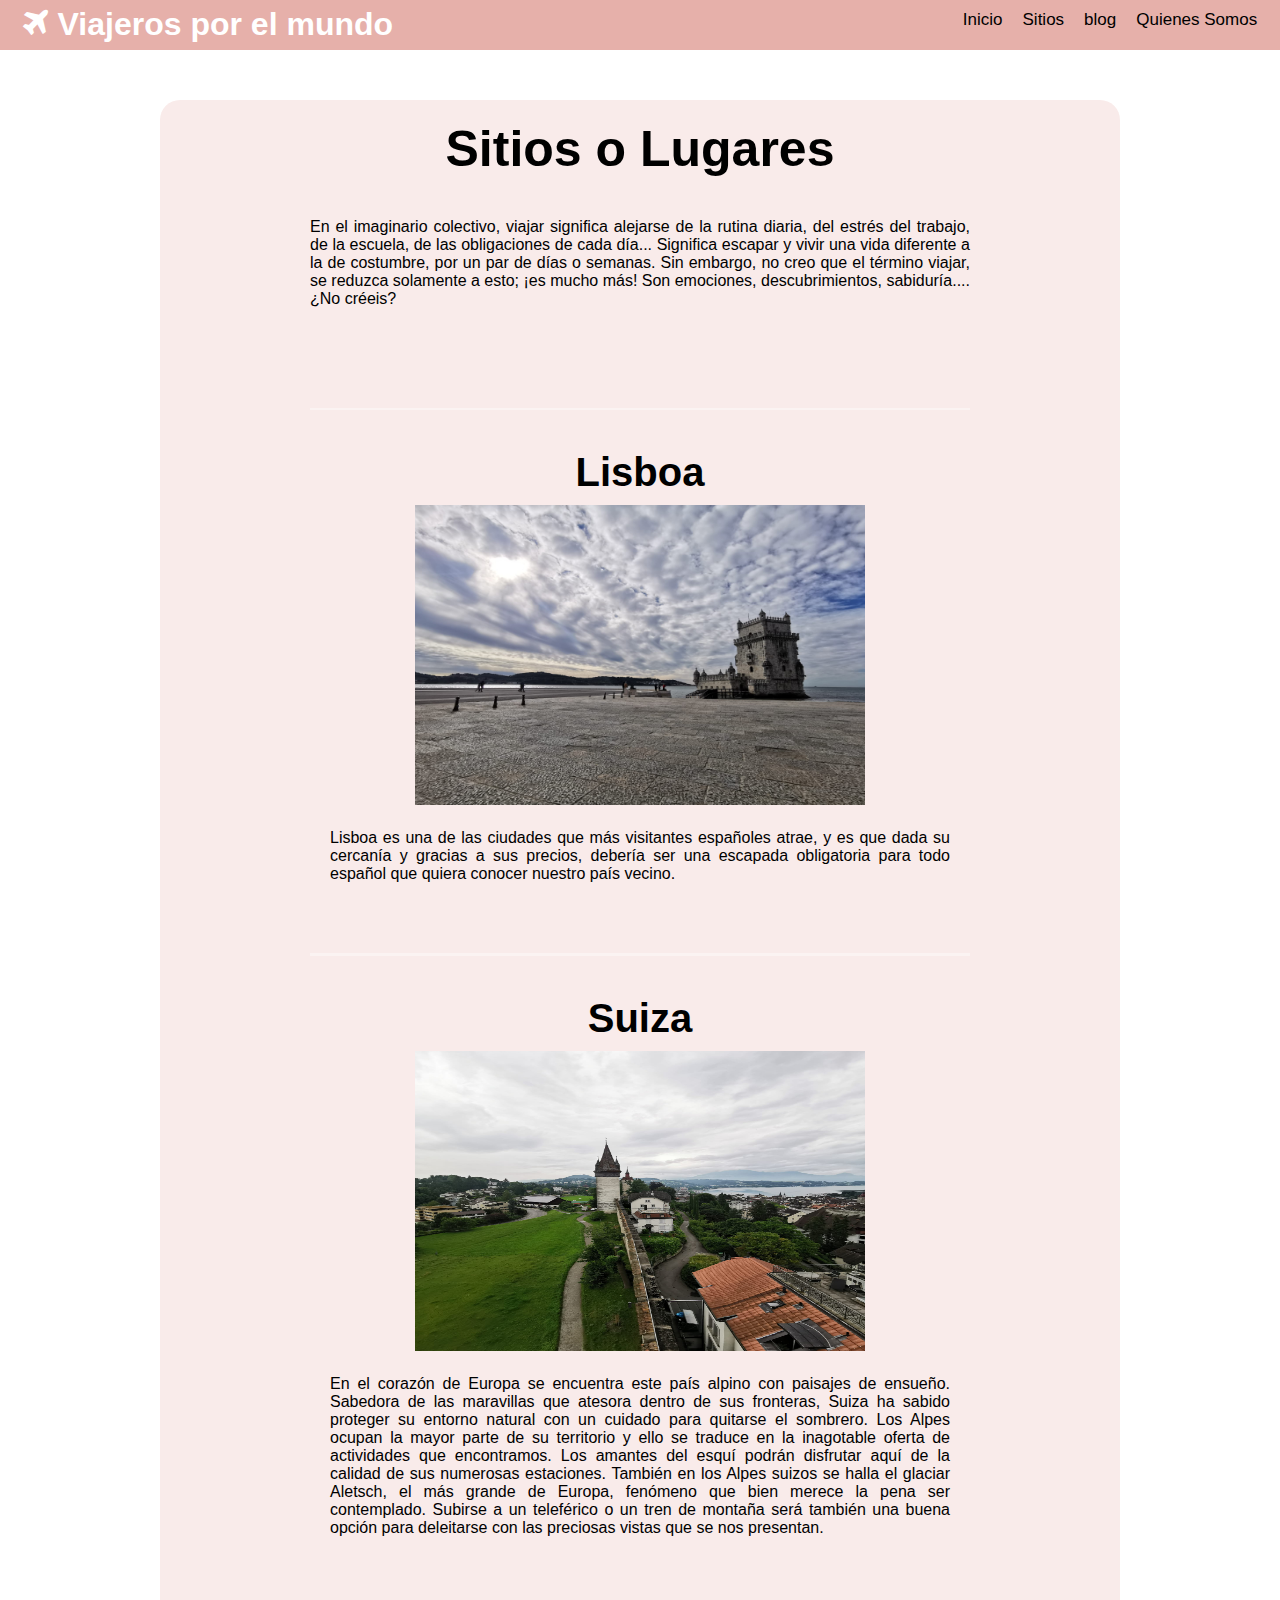
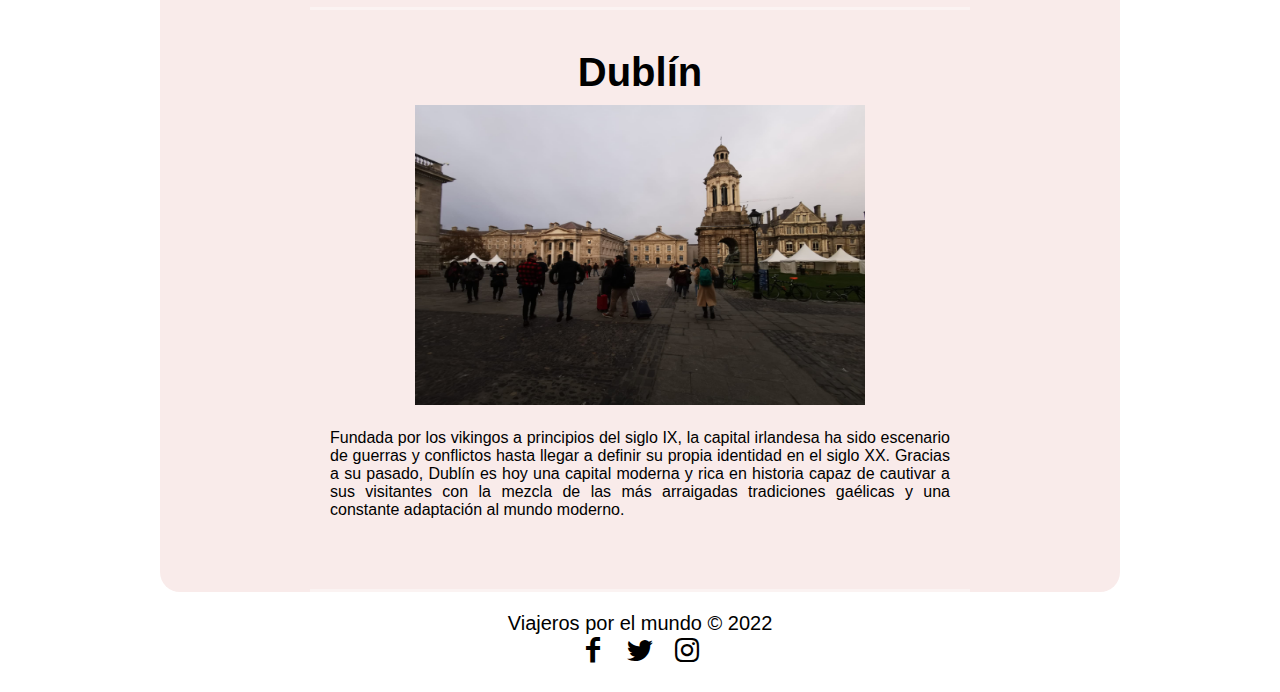
==== sitios.html @ c9110d7f "first time" ====
<!DOCTYPE html>
<html lang="es">

<head>
    <title>Viajeros</title>
    <meta charset="UTF-8">
    <meta name="viewport" content="width=device-width, user-scalable=no, inicial-scale=1,
	maximun-scale=1, minimun-scale=1">
	<link rel="stylesheet" href="css/fontello.css">
    <link rel="stylesheet" href="css2/estilo3.css">
</head>

<body>
    <header>
            <div class="contenedor">
                <h1 class="icon-flight">Viajeros por el mundo</h1>
                <input type="checkbox" id="menu-bar">
                <label  class="icon-menu" for="menu-bar"></label>
                <nav class="menu">
                    <a href="index.html">Inicio</a>
                    <a href="sitios.html">Sitios</a>
                    <a href="blog.html">blog</a>
                    <a href="contactos.html">Quienes Somos</a>
                </nav>	
            </div>
    </header>

    <main>
        <div class="contenedor">
            <h2 id="cabeza">Sitios o Lugares</h2>
            <p id="conocimiento">En el imaginario colectivo, viajar significa alejarse de la rutina diaria, del 
                estrés del trabajo, de la escuela, de las obligaciones de cada día... 
                Significa escapar y vivir una vida diferente a la de costumbre, por un par 
                de días o semanas. Sin embargo, no creo que el término viajar, se reduzca 
                solamente a esto; ¡es mucho más! Son emociones, descubrimientos, sabiduría....
                ¿No créeis?</p>
            <section>
                <div class="video">
                    <h4>Lisboa</h4>
                    <img src="img/Belen (1).jpeg" width="450" height="300" alt="belen" ></img>
                    <p>Lisboa es una de las ciudades que más visitantes españoles atrae, y es 
                        que dada su cercanía y gracias a sus precios, debería ser una escapada 
                       obligatoria para todo español que quiera conocer nuestro país vecino.</p>
                </div>
                <div class="video">
                    <h4>Suiza</h4>
                    <img src="img/lucerna.jpeg" width="450" height="300" alt="lucern"></img>
                    <p>En el corazón de Europa se encuentra este país alpino con paisajes de ensueño. 
                       Sabedora de las maravillas que atesora dentro de sus fronteras, Suiza ha sabido 
                       proteger su entorno natural con un cuidado para quitarse el sombrero. Los Alpes 
                       ocupan la mayor parte de su territorio y ello se traduce en la inagotable oferta 
                       de actividades que encontramos. Los amantes del esquí podrán disfrutar aquí de la 
                       calidad de sus numerosas estaciones. También en los Alpes suizos se halla el 
                       glaciar Aletsch, el más grande de Europa, fenómeno que bien merece la pena ser 
                       contemplado. Subirse a un teleférico o un tren de montaña será también una buena 
                       opción para deleitarse con las preciosas vistas que se nos presentan.</p>
                </div>
                <div class="video">
                    <h4>Dublín</h4>
                    <img src="img/trinity.jpeg" width="450" height="300" alt="trinity college"></img>
                    <p>Fundada por los vikingos a principios del siglo IX, la capital irlandesa ha sido 
                       escenario de guerras y conflictos hasta llegar a definir su propia identidad en 
                       el siglo XX. Gracias a su pasado, Dublín es hoy una capital moderna y rica en 
                       historia capaz de cautivar a sus visitantes con la mezcla de las más arraigadas 
                       tradiciones gaélicas y una constante adaptación al mundo moderno.</p>
                </div>
            </section> 
        </div>
    </main>

    <footer>
		<div class="contenedor">
			<p class="copy">Viajeros por el mundo &copy 2022 </p>
			<div class="sociales">
				<a class="icon-facebook" href=""></a>
				<a class="icon-twitter" href=""></a>
				<a class="icon-instagram" href=""></a>
			</div>
		</div>
	</footer>
</body>
</html>
---- css/fontello.css ----
@font-face {
  font-family: 'fontello';
  src: url('../font/fontello.eot?60300225');
  src: url('../font/fontello.eot?60300225#iefix') format('embedded-opentype'),
       url('../font/fontello.woff2?60300225') format('woff2'),
       url('../font/fontello.woff?60300225') format('woff'),
       url('../font/fontello.ttf?60300225') format('truetype'),
       url('../font/fontello.svg?60300225#fontello') format('svg');
  font-weight: normal;
  font-style: normal;
}
/* Chrome hack: SVG is rendered more smooth in Windozze. 100% magic, uncomment if you need it. */
/* Note, that will break hinting! In other OS-es font will be not as sharp as it could be */
/*
@media screen and (-webkit-min-device-pixel-ratio:0) {
  @font-face {
    font-family: 'fontello';
    src: url('../font/fontello.svg?60300225#fontello') format('svg');
  }
}
*/
[class^="icon-"]:before, [class*=" icon-"]:before {
  font-family: "fontello";
  font-style: normal;
  font-weight: normal;
  speak: never;

  display: inline-block;
  text-decoration: inherit;
  width: 1em;
  margin-right: .2em;
  text-align: center;
  /* opacity: .8; */

  /* For safety - reset parent styles, that can break glyph codes*/
  font-variant: normal;
  text-transform: none;

  /* fix buttons height, for twitter bootstrap */
  line-height: 1em;

  /* Animation center compensation - margins should be symmetric */
  /* remove if not needed */
  margin-left: .2em;

  /* you can be more comfortable with increased icons size */
  /* font-size: 120%; */

  /* Font smoothing. That was taken from TWBS */
  -webkit-font-smoothing: antialiased;
  -moz-osx-font-smoothing: grayscale;

  /* Uncomment for 3D effect */
  /* text-shadow: 1px 1px 1px rgba(127, 127, 127, 0.3); */
}

.icon-flight:before { content: '\e800'; } /* '' */
.icon-menu:before { content: '\e801'; } /* '' */
.icon-instagram:before { content: '\f16d'; } /* '' */
.icon-twitter:before { content: '\f309'; } /* '' */
.icon-facebook:before { content: '\f30c'; } /* '' */
---- css2/estilo3.css ----
@import url(menu2.css);
@import url(infositios.css);

* {
    margin: 0;
    padding: 0;
    box-sizing: border-box;   
}

body {
    font-family: palatino linotype, sans-serif;
}

header {
    width: 100%;
    height: 50px;
    background: #E6B0AA;
	color: #FFF;

    position: fixed;
    left: 0;
    top: 0;
    z-index: 10;
}

.contenedor {
	width: 98%;
	margin: auto;
}

h1{
	float: left;
	margin: 6px 0;
}

header .contenedor{
	display: table;
}

footer .contenedor {
	display: flex;
	flex-wrap: wrap;
	justify-content: center;
	padding-bottom: 25px;
}

.copy {
	font-size: 20px;
    margin-top:20px;
}

.sociales {
	width: 100%;
	text-align: center;
	font-size: 28px;
}

.sociales a{
	color: #000;
	text-decoration: none;
}
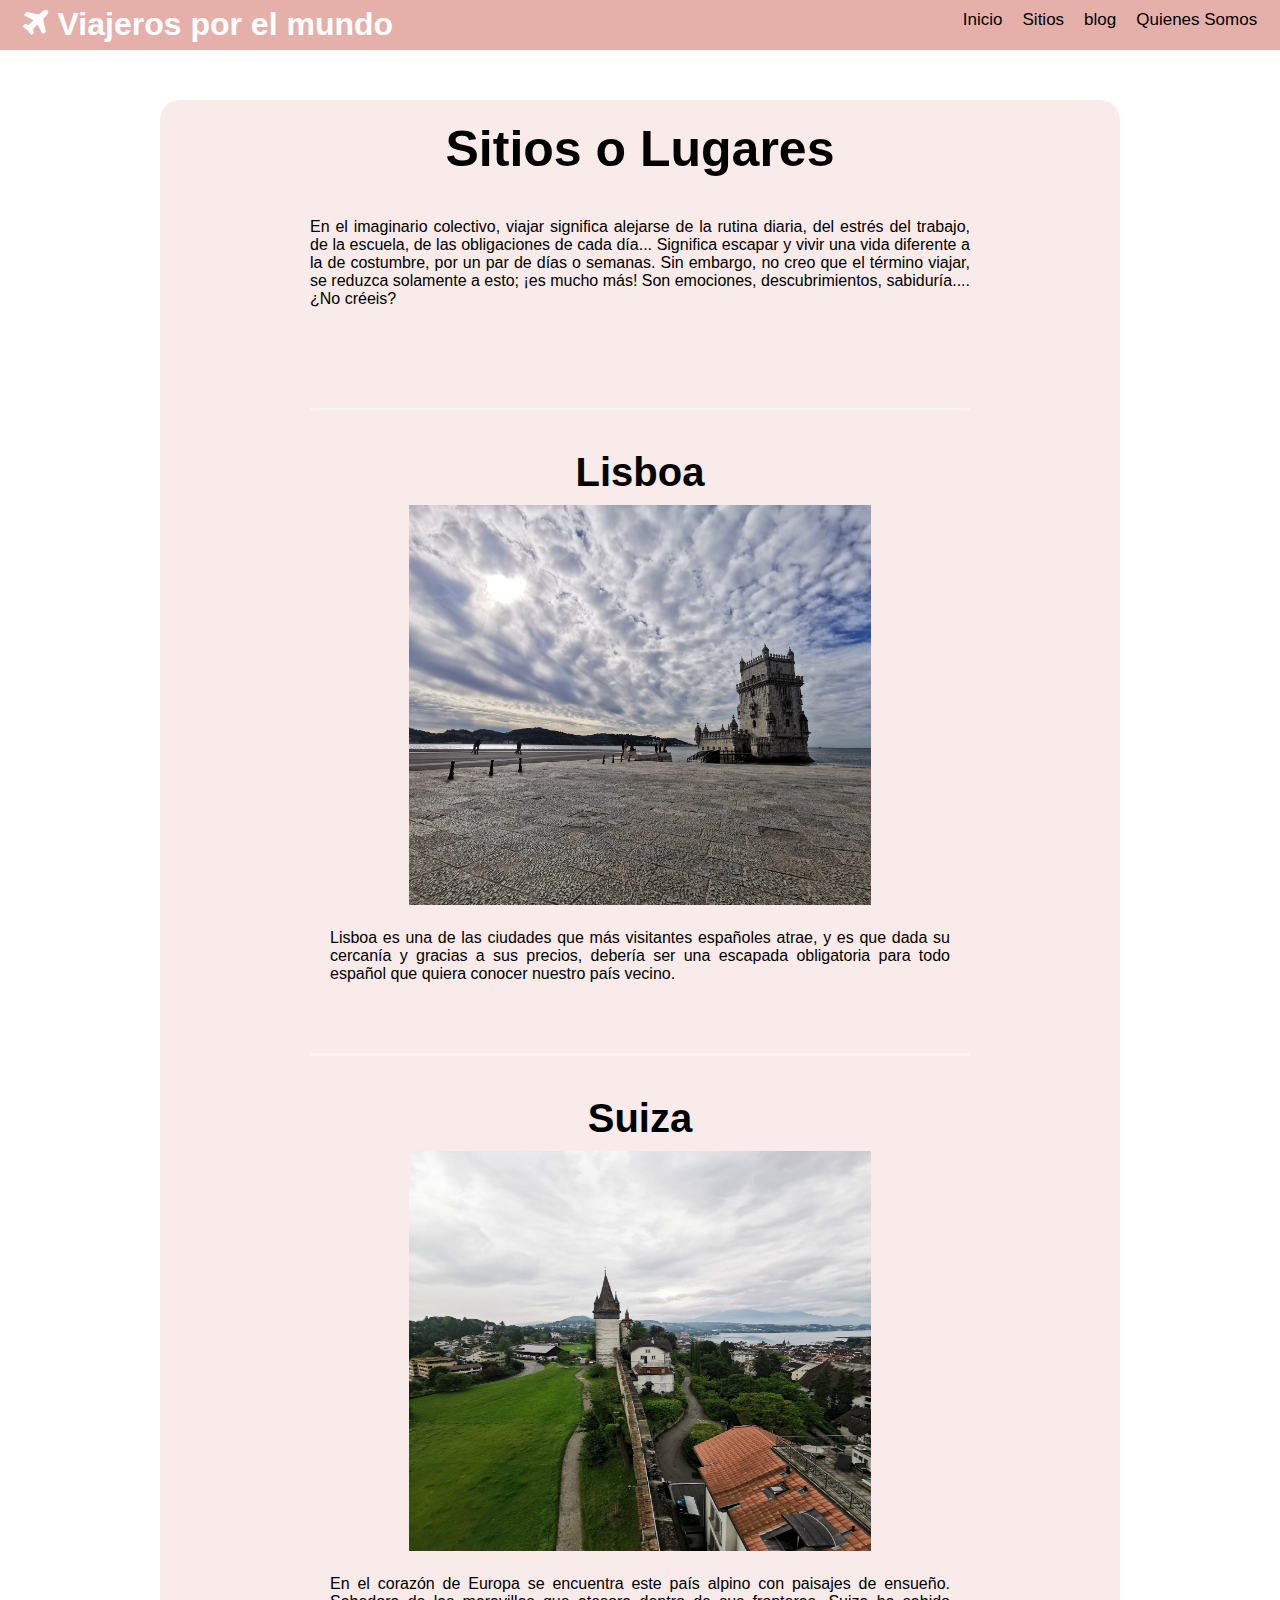
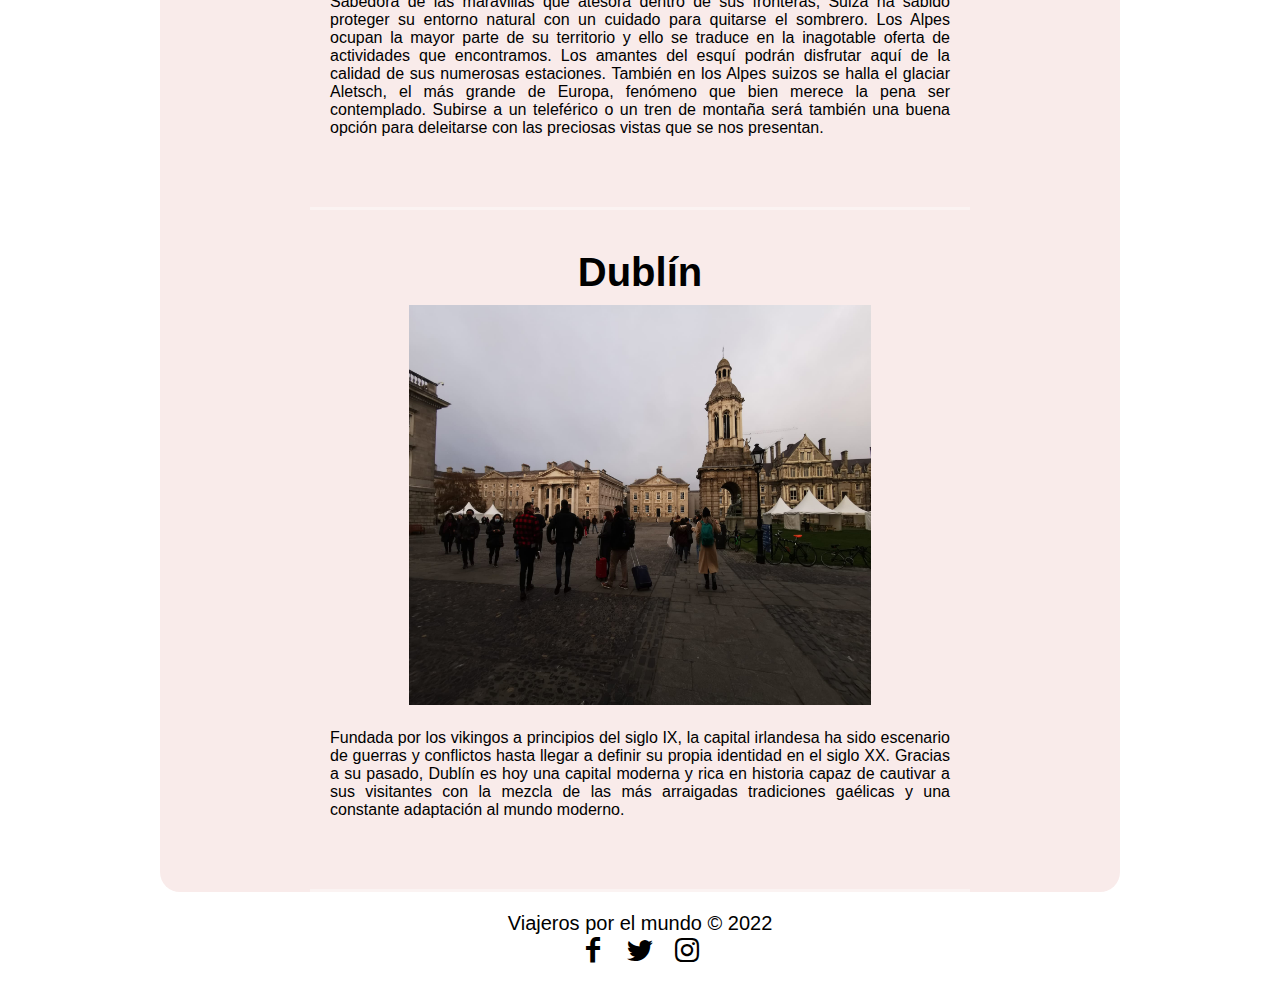
==== commit 5038b861: "modificacion tamaños" ====
--- a/sitios.html
+++ b/sitios.html
@@ -37,14 +37,14 @@
             <section>
                 <div class="video">
                     <h4>Lisboa</h4>
-                    <img src="img/Belen (1).jpeg" width="450" height="300" alt="belen" ></img>
+                    <img src="img/Belen (1).jpeg"  alt="belen" ></img>
                     <p>Lisboa es una de las ciudades que más visitantes españoles atrae, y es 
                         que dada su cercanía y gracias a sus precios, debería ser una escapada 
                        obligatoria para todo español que quiera conocer nuestro país vecino.</p>
                 </div>
                 <div class="video">
                     <h4>Suiza</h4>
-                    <img src="img/lucerna.jpeg" width="450" height="300" alt="lucern"></img>
+                    <img src="img/lucerna.jpeg" alt="lucern"></img>
                     <p>En el corazón de Europa se encuentra este país alpino con paisajes de ensueño. 
                        Sabedora de las maravillas que atesora dentro de sus fronteras, Suiza ha sabido 
                        proteger su entorno natural con un cuidado para quitarse el sombrero. Los Alpes 
@@ -57,7 +57,7 @@
                 </div>
                 <div class="video">
                     <h4>Dublín</h4>
-                    <img src="img/trinity.jpeg" width="450" height="300" alt="trinity college"></img>
+                    <img src="img/trinity.jpeg"  alt="trinity college"></img>
                     <p>Fundada por los vikingos a principios del siglo IX, la capital irlandesa ha sido 
                        escenario de guerras y conflictos hasta llegar a definir su propia identidad en 
                        el siglo XX. Gracias a su pasado, Dublín es hoy una capital moderna y rica en 
